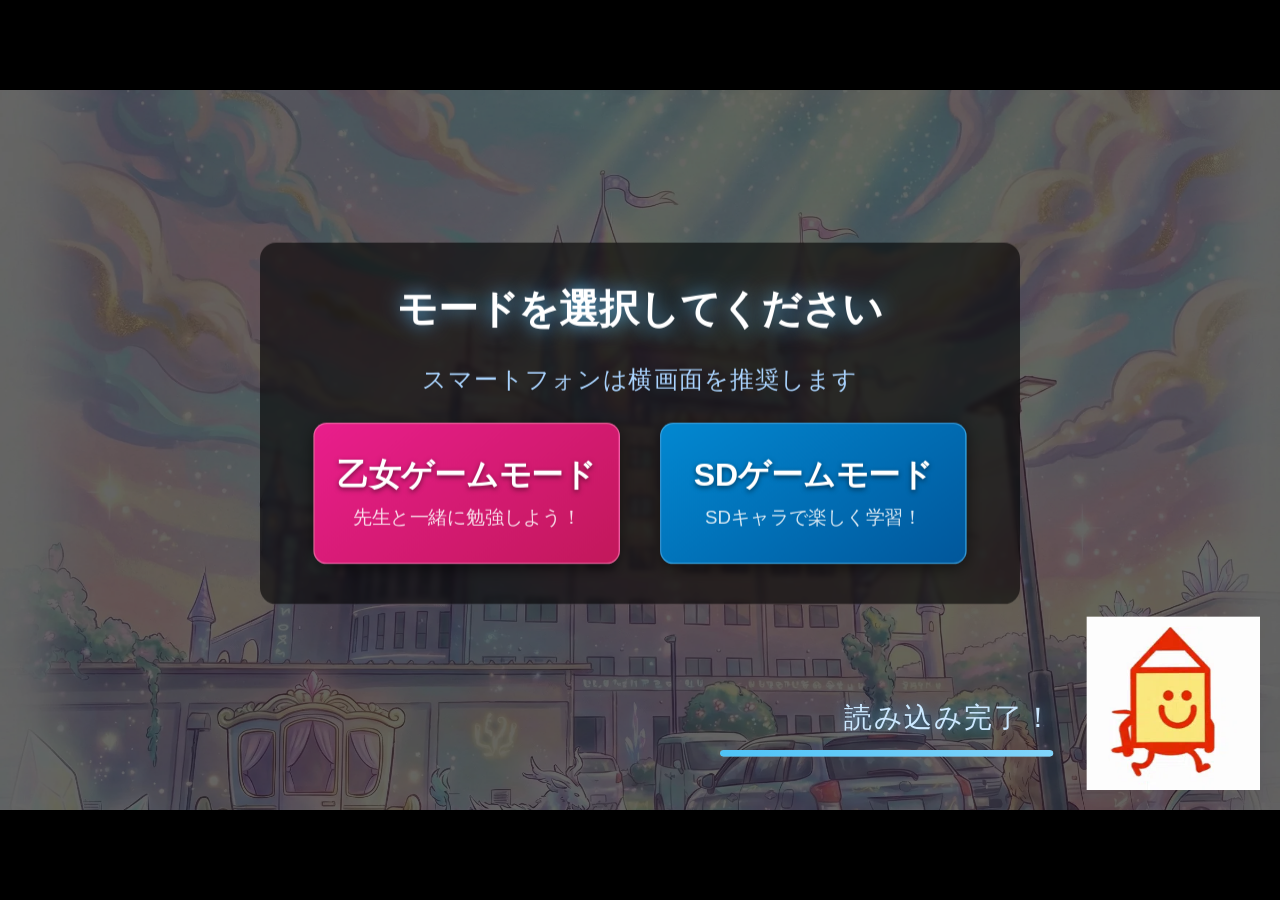
==== index.html @ 820e0394 "feat: エンディング画面の加飾・レイアウト改善 - assets/images2 → assets/images_sd にリネーム（関連コード全更新） - index.html: apple-to" ====
﻿<!DOCTYPE html>
<html lang="ja">
<head>
  <meta charset="UTF-8">
  <meta name="viewport" content="width=device-width, initial-scale=1.0, user-scalable=no">
  <meta name="apple-mobile-web-app-capable" content="yes">
  <meta name="apple-mobile-web-app-title" content="ポリテクメモリアル">
  <meta name="mobile-web-app-capable" content="yes">
  <title>Polytech Memorial</title>
  <link rel="icon" type="image/png" href="assets/polytech_icon.png">
  <link rel="apple-touch-icon" sizes="180x180" href="assets/polytech_icon.png">
  <link rel="stylesheet" href="css/style.css">
</head>
<body>

<!-- ゲームラッパー（黒背景・スケーリング基点） -->
<div id="game-wrapper">
  <div id="game-container">

    <!-- ===== ローディング画面 ===== -->
    <div id="screen-loading" class="screen active">
      <div id="loading-bg-overlay"></div>
      <div id="loading-text-area">
        <p id="loading-message">データを読み込み中...</p>
        <div id="loading-progress-bar-wrap"><div id="loading-progress-bar"></div></div>
      </div>
      <img id="loading-gif" src="assets/images/polytech_run.webp" alt="">
      <!-- 読み込み完了後に表示 -->
      <div id="loading-tap-overlay" class="hidden">
        <div id="loading-tap-box">
          <p id="tap-to-start-text">モードを選択してください</p>
          <p id="recommend-landscape">スマートフォンは横画面を推奨します</p>
          <div id="mode-btn-row">
            <button id="btn-mode1" class="mode-btn mode-btn-1">
              <span class="mode-btn-title">乙女ゲームモード</span>
              <span class="mode-btn-desc">先生と一緒に勉強しよう！</span>
            </button>
            <button id="btn-mode2" class="mode-btn mode-btn-2">
              <span class="mode-btn-title">SDゲームモード</span>
              <span class="mode-btn-desc">SDキャラで楽しく学習！</span>
            </button>
          </div>
        </div>
        <div id="ios-hint" class="hidden">
          <p>📱 全画面で遊ぶには：</p>
          <p>Safari の <strong>共有ボタン</strong> →「<strong>ホーム画面に追加</strong>」</p>
        </div>
      </div>
    </div>

    <!-- ===== タイトル画面 ===== -->
    <div id="screen-title" class="screen hidden">
      <div id="title-bg-wrap">
        <img id="title-bg" src="assets/images/poly.webp" alt="">
      </div>
      <div id="title-overlay"></div>
      <img id="title-mode2-overlay" class="hidden" src="" alt="">
      <h1 id="title-text">Polytech Memorial</h1>
      <!-- モード選択ボタン（右上） -->
      <button id="btn-mode-select">🎮 モード選択</button>
      <div id="title-buttons-wrap">
        <div id="title-buttons">
          <button class="title-btn" id="btn-newgame">はじめから</button>
          <button class="title-btn" id="btn-continue">つづきから</button>
          <button class="title-btn" id="btn-quiz-editor">問題閲覧</button>
          <button class="title-btn" id="btn-music-test">音楽テスト</button>
          <button class="title-btn" id="btn-dev-team">開発チーム</button>
        </div>
      </div>
    </div>

    <!-- ===== 名前入力画面 ===== -->
    <div id="screen-name-input" class="screen hidden">
      <div id="name-input-bg-wrap">
        <img id="name-input-bg" src="assets/images/polytech_outside.webp" alt="">
        <div id="name-input-bg-overlay"></div>
      </div>
      <!-- スライドコンテナ（訓練生名入力 + 先生名入力が横並び） -->
      <div id="name-input-slide-container">
        <!-- フェーズ1: 訓練生名入力 -->
        <div id="phase-trainee" class="name-phase">
          <div class="name-card">
            <h2 class="name-card-title">訓練生登録</h2>
            <p class="name-card-desc">訓練生として登録する名前を入力してください</p>
            <input type="text" id="trainee-name-input" class="name-text-input" placeholder="例：ポリテク太郎" maxlength="20">
            <button id="btn-register-next" class="name-btn-primary">登録して次へ</button>
          </div>
        </div>
        <!-- フェーズ2: 先生名入力 -->
        <div id="phase-teachers" class="name-phase">
          <div class="name-card">
            <h2 class="name-card-title">先生たちの名前</h2>
            <p class="name-card-desc">担当の先生たちの名前を入力してください</p>
            <div id="teacher-name-fields">
              <div class="teacher-name-row">
                <span class="teacher-label">先生1（Network）</span>
                <input type="text" class="teacher-name-input" data-id="1" placeholder="先生1" maxlength="20">
              </div>
              <div class="teacher-name-row">
                <span class="teacher-label">先生2（PLC）</span>
                <input type="text" class="teacher-name-input" data-id="2" placeholder="先生2" maxlength="20">
              </div>
              <div class="teacher-name-row">
                <span class="teacher-label">先生3（Database）</span>
                <input type="text" class="teacher-name-input" data-id="3" placeholder="先生3" maxlength="20">
              </div>
              <div class="teacher-name-row">
                <span class="teacher-label">先生4（Java）</span>
                <input type="text" class="teacher-name-input" data-id="4" placeholder="先生4" maxlength="20">
              </div>
              <div class="teacher-name-row">
                <span class="teacher-label">先生5（Android）</span>
                <input type="text" class="teacher-name-input" data-id="5" placeholder="先生5" maxlength="20">
              </div>
            </div>
            <div id="teacher-btn-row">
              <button id="btn-shuffle-teachers" class="name-btn-shuffle">🎲 シャッフル</button>
              <button id="btn-start-game" class="name-btn-primary">決定して開始</button>
            </div>
          </div>
        </div>
      </div>
      <img id="name-input-gif" src="assets/images/polytech_run.webp" alt="">
      <button class="btn-back-to-title" id="name-back-btn">スタートへ戻る</button>
    </div>

    <!-- ===== ストーリー画面 ===== -->
    <div id="screen-story" class="screen hidden">
      <div id="story-bg-wrap">
        <img id="story-bg" src="assets/images/haikei.webp" alt="">
        <div id="story-bg-overlay"></div>
      </div>
      <img id="story-char" class="story-char-img" src="" alt="">
      <div id="story-msg-window">
        <div id="story-msg-header">
          <span id="story-teacher-name"></span>
        </div>
        <div id="story-msg-body">
          <p id="story-msg-text"></p>
        </div>
        <button id="btn-story-next" class="story-next-btn">次へ ▶</button>
      </div>
      <button class="btn-back-to-title" id="story-back-btn">スタートへ戻る</button>
    </div>

    <!-- ===== クイズ画面 ===== -->
    <div id="screen-quiz" class="screen hidden">
      <div id="quiz-bg-wrap">
        <img id="quiz-bg" src="assets/images/haikei.webp" alt="">
        <div id="quiz-bg-overlay"></div>
      </div>
      <!-- 左エリア: キャラクター + 親密度 -->
      <div id="quiz-left">
        <div id="quiz-intimacy-display">
          <span id="quiz-intimacy-label">親密度：</span>
          <span id="quiz-intimacy-value">0</span>
        </div>
        <img id="quiz-char" class="quiz-char-img" src="" alt="">
        <!-- 親密度エフェクト -->
        <div id="intimacy-effect" class="hidden"></div>
        <!-- 紙吹雪Canvas -->
        <canvas id="confetti-canvas"></canvas>
      </div>
      <!-- 右エリア -->
      <div id="quiz-right">
        <!-- 問題文 -->
        <div id="quiz-question-card">
          <div id="quiz-q-num"></div>
          <div id="quiz-question-text"></div>
        </div>
        <!-- 選択肢 -->
        <div id="quiz-choices">
          <button class="quiz-choice-btn" data-idx="0"></button>
          <button class="quiz-choice-btn" data-idx="1"></button>
          <button class="quiz-choice-btn" data-idx="2"></button>
        </div>
        <!-- メッセージウィンドウ -->
        <div id="quiz-msg-window">
          <div id="quiz-msg-header">
            <span id="quiz-teacher-name"></span>
          </div>
          <div id="quiz-msg-body">
            <p id="quiz-msg-text"></p>
          </div>
          <button id="btn-quiz-next" class="quiz-next-btn hidden">次へ ▶</button>
        </div>
      </div>
      <!-- ステージクリアオーバーレイ -->
      <div id="quiz-clear-overlay" class="hidden">
        <div id="quiz-clear-text">ステージクリア！</div>
      </div>
      <button class="btn-back-to-title" id="quiz-back-btn">スタートへ戻る</button>
    </div>

    <!-- ===== エンディング画面 ===== -->
    <div id="screen-ending" class="screen hidden">
      <div id="ending-bg-wrap">
        <img id="ending-bg" src="" alt="">
      </div>
      <div id="ending-chars-container"></div>
      <div id="ending-type-text"></div>
      <div id="ending-msg-window">
        <div id="ending-msg-body">
          <p id="ending-msg-text"></p>
        </div>
      </div>
      <button id="btn-ending-title" class="btn-back-to-title">スタートへ戻る</button>
      <canvas id="ending-confetti-canvas"></canvas>
    </div>

    <!-- ===== 問題閲覧モード画面 ===== -->
    <div id="screen-quiz-editor" class="screen hidden">
      <div id="qe-bg"></div>
      <div id="qe-content">
        <h2 id="qe-title">問題閲覧モード</h2>
        <div id="qe-tabs">
          <button class="qe-tab-btn active" data-cat="Network">Network</button>
          <button class="qe-tab-btn" data-cat="PLC">PLC</button>
          <button class="qe-tab-btn" data-cat="Database">Database</button>
          <button class="qe-tab-btn" data-cat="Java">Java</button>
          <button class="qe-tab-btn" data-cat="Android">Android</button>
        </div>
        <div id="qe-question-list">
          <p id="qe-loading">読み込み中...</p>
        </div>
      </div>
      <button class="btn-back-to-title" id="qe-back-btn">スタートへ戻る</button>
    </div>

    <!-- ===== 音楽テスト画面 ===== -->
    <div id="screen-music-test" class="screen hidden">
      <div id="mt-bg"></div>
      <div id="mt-content">
        <h2 id="mt-title">音楽テスト</h2>
        <p class="mt-section-title">BGM</p>
        <div class="mt-track-list" id="mt-bgm-list"></div>
        <p class="mt-section-title">SE（効果音）</p>
        <div class="mt-track-list" id="mt-se-list"></div>
      </div>
      <button class="btn-back-to-title" id="mt-back-btn">スタートへ戻る</button>
    </div>

    <!-- ===== 開発チーム画面 ===== -->
    <div id="screen-developer" class="screen hidden">
      <div id="dev-bg"></div>
      <canvas id="dev-particles"></canvas>

      <div id="dev-content">
        <!-- ヘッダー -->
        <div id="dev-header">
          <div id="dev-header-label">▶ CREDITS</div>
          <h1 id="dev-main-title">Polytech Memorial</h1>
          <p id="dev-sub-title">ポリテクセンター &nbsp;|&nbsp; スマート制御システム科 修了課題作品</p>
          <div id="dev-title-line"></div>
        </div>

        <!-- カードグリッド -->
        <div id="dev-grid">

          <!-- チームカード -->
          <div class="dev-card" id="dev-card-team">
            <div class="dev-card-header">
              <span class="dev-card-icon">👥</span>
              <span class="dev-card-title">DEVELOPMENT TEAM</span>
            </div>
            <div class="dev-card-body">
              <p class="dev-team-main">スマート制御システム科</p>
              <p class="dev-team-sub">生徒一同</p>
            </div>
          </div>

          <!-- Special Thanksカード -->
          <div class="dev-card" id="dev-card-thanks">
            <div class="dev-card-header">
              <span class="dev-card-icon">🙏</span>
              <span class="dev-card-title">SPECIAL THANKS</span>
            </div>
            <div class="dev-card-body">
              <p class="dev-thanks-item">ポリテクセンター 担当講師の皆様</p>
              <p class="dev-thanks-item">効果音提供：効果音ラボ 様</p>
            </div>
          </div>

          <!-- Tech Stackカード -->
          <div class="dev-card" id="dev-card-tech">
            <div class="dev-card-header">
              <span class="dev-card-icon">🛠</span>
              <span class="dev-card-title">TECH STACK</span>
            </div>
            <div class="dev-card-body">
              <div class="dev-badges">
                <span class="dev-badge dev-badge-lang">HTML5</span>
                <span class="dev-badge dev-badge-lang">CSS3</span>
                <span class="dev-badge dev-badge-lang">JavaScript</span>
                <span class="dev-badge dev-badge-ai">Claude Sonnet</span>
                <span class="dev-badge dev-badge-ai">Gemini</span>
                <span class="dev-badge dev-badge-media">Suno V5</span>
                <span class="dev-badge dev-badge-platform">GitHub Pages</span>
                <span class="dev-badge dev-badge-platform">VS Code</span>
              </div>
            </div>
          </div>

          <!-- リリースカード -->
          <div class="dev-card" id="dev-card-release">
            <div class="dev-card-header">
              <span class="dev-card-icon">📅</span>
              <span class="dev-card-title">RELEASE</span>
            </div>
            <div class="dev-card-body">
              <p class="dev-release-date">2026年 3月 3日</p>
              <p class="dev-release-note">GitHub Pages にて公開</p>
            </div>
          </div>

        </div><!-- /#dev-grid -->

        <!-- 詳細テキストエリア -->
        <div id="dev-detail-area">
          <div id="dev-detail-label">▶ DETAIL / SPEC</div>
          <pre id="dev-text"></pre>
        </div>

        <!-- フッター -->
        <div id="dev-footer">
          <p id="dev-copyright">© 2026 mp (mp9999-git) &nbsp;—&nbsp; GPL-3.0 / CC BY-NC 4.0</p>
          <p id="dev-powered">Powered by AI × Human Pair Programming</p>
        </div>

      </div><!-- /#dev-content -->

      <button class="btn-back-to-title" id="dev-back-btn">スタートへ戻る</button>
    </div>

    <!-- トーストメッセージ -->
    <div id="game-toast" class="hidden"></div>

  </div><!-- /#game-container -->
</div><!-- /#game-wrapper -->

<!-- 音声要素（非表示） -->
<audio id="bgm-player" loop></audio>
<audio id="se-start" src="assets/sounds/push_start.mp3" preload="auto"></audio>
<audio id="se-button" src="assets/sounds/push_button.mp3" preload="auto"></audio>
<audio id="se-success" src="assets/sounds/push_success.mp3" preload="auto"></audio>
<audio id="se-miss" src="assets/sounds/push_miss.mp3" preload="auto"></audio>

<script type="module" src="js/app.js"></script>
</body>
</html>
---- css/style.css ----
/* ===================================================
   Polytech Memorial Web版 - style.css
   基準解像度: 1920x1080
   =================================================== */

/* ---------- リセット・基本 ---------- */
*, *::before, *::after {
  box-sizing: border-box;
  margin: 0;
  padding: 0;
}

html, body {
  width: 100%;
  height: 100%;
  overflow: hidden;
  background: #000;
  font-family: 'Hiragino Kaku Gothic ProN', 'Noto Sans JP', sans-serif;
  user-select: none;
  -webkit-user-select: none;
  touch-action: manipulation;
}

/* ---------- ゲームラッパー ---------- */
#game-wrapper {
  position: fixed;
  top: 0;
  left: 0;
  width: 100vw;
  height: 100vh;
  display: flex;
  align-items: center;
  justify-content: center;
  background: #000;
  overflow: hidden;
}

/* ---------- ゲームコンテナ (1920x1080基準) ---------- */
#game-container {
  position: relative;
  width: 1920px;
  height: 1080px;
  overflow: hidden;
  transform-origin: top left;
  background: #111;
}

/* ---------- 画面共通 ---------- */
.screen {
  position: absolute;
  top: 0;
  left: 0;
  width: 1920px;
  height: 1080px;
  overflow: hidden;
}

.screen.active { display: block; }
.screen.hidden  { display: none; }

/* ---------- 「スタートへ戻る」ボタン共通 ---------- */
.btn-back-to-title {
  position: absolute;
  top: 24px;
  right: 30px;
  z-index: 100;
  padding: 18px 36px;
  font-size: 28px;
  font-weight: bold;
  color: #fff;
  background: rgba(30, 30, 80, 0.85);
  border: 3px solid #aad4ff;
  border-radius: 50px;
  cursor: pointer;
  transition: background 0.2s, transform 0.1s;
  white-space: nowrap;
}
.btn-back-to-title:hover {
  background: rgba(60, 60, 160, 0.9);
  transform: scale(1.05);
}
.btn-back-to-title:active { transform: scale(0.97); }

/* ========================================================
   ローディング画面
   ======================================================== */
#screen-loading {
  background: url('../assets/images/polytech_outside.webp') center/cover no-repeat;
  display: flex;
  align-items: flex-end;
  justify-content: flex-end;
}

#loading-bg-overlay {
  position: absolute;
  inset: 0;
  background: rgba(0, 0, 0, 0.6);
  z-index: 0;
}

#loading-text-area {
  position: absolute;
  bottom: 80px;
  right: 340px;
  display: flex;
  flex-direction: column;
  align-items: flex-end;
  gap: 20px;
  z-index: 1;
}

#loading-message {
  font-size: 42px;
  color: #cce8ff;
  letter-spacing: 0.06em;
  text-shadow: 0 0 20px rgba(100,200,255,0.8);
}

#loading-progress-bar-wrap {
  width: 500px;
  height: 10px;
  background: rgba(255,255,255,0.2);
  border-radius: 10px;
  overflow: hidden;
}

#loading-progress-bar {
  height: 100%;
  width: 0%;
  background: linear-gradient(90deg, #4fc3f7, #81d4fa);
  border-radius: 10px;
  transition: width 0.3s ease;
}

#loading-gif {
  position: absolute;
  bottom: 30px;
  right: 30px;
  width: 260px;
  height: auto;
  z-index: 1;
}

#loading-tap-overlay {
  position: absolute;
  inset: 0;
  background: transparent;
  z-index: 2;
  display: flex;
  align-items: center;
  justify-content: center;
}

#loading-tap-box {
  display: flex;
  flex-direction: column;
  align-items: center;
  gap: 40px;
  padding: 60px 80px;
  background: rgba(0,0,0,0.6);
  border-radius: 24px;
  backdrop-filter: blur(4px);
  /* 中央より少し上に配置（読み込み完了テキストとの重なりを回避） */
  margin-bottom: 80px;
}

#loading-tap-overlay.hidden { display: none; }

#tap-to-start-text {
  font-size: 60px;
  font-weight: bold;
  color: #fff;
  text-shadow: 0 0 30px rgba(100,200,255,0.9);
}

/* モード選択ボタン */
#mode-btn-row {
  display: flex;
  gap: 60px;
  justify-content: center;
}

.mode-btn {
  display: flex;
  flex-direction: column;
  align-items: center;
  gap: 16px;
  width: 460px;
  padding: 48px 48px;
  border: none;
  border-radius: 20px;
  cursor: pointer;
  transition: transform 0.15s ease, box-shadow 0.15s ease;
  box-shadow: 0 6px 24px rgba(0,0,0,0.5);
}

.mode-btn:hover, .mode-btn:focus {
  transform: translateY(-6px);
  box-shadow: 0 12px 36px rgba(0,0,0,0.6);
  outline: none;
}

.mode-btn:active {
  transform: translateY(-2px);
}

.mode-btn-1 {
  background: linear-gradient(145deg, #e91e8c, #c2185b);
  border: 2px solid rgba(255,160,200,0.5);
}

.mode-btn-2 {
  background: linear-gradient(145deg, #0288d1, #01579b);
  border: 2px solid rgba(100,200,255,0.5);
}

.mode-btn-title {
  font-size: 48px;
  font-weight: bold;
  color: #fff;
  text-shadow: 0 2px 8px rgba(0,0,0,0.5);
  line-height: 1.2;
  text-align: center;
  white-space: nowrap;
}

.mode-btn-desc {
  font-size: 28px;
  color: rgba(255,255,255,0.85);
  text-align: center;
  line-height: 1.4;
}

#recommend-landscape {
  font-size: 36px;
  color: #aad4ff;
  letter-spacing: 0.05em;
}

#ios-hint {
  position: absolute;
  bottom: 50px;
  left: 50%;
  transform: translateX(-50%);
  background: rgba(0, 0, 0, 0.75);
  border: 1px solid rgba(255,255,255,0.3);
  border-radius: 16px;
  padding: 24px 40px;
  text-align: center;
  font-size: 28px;
  color: #fff;
  line-height: 1.8;
  white-space: nowrap;
}
#ios-hint.hidden { display: none; }

@keyframes pulse-text {
  0%, 100% { opacity: 1; }
  50%       { opacity: 0.5; }
}

/* ========================================================
   タイトル画面
   ======================================================== */
#screen-title {
  background: #000;
}

#title-bg-wrap {
  position: absolute;
  inset: 0;
  overflow: hidden;
}

#title-bg {
  position: absolute;
  width: 110%;
  height: 110%;
  top: -5%;
  left: -5%;
  object-fit: cover;
  transform-origin: center center;
}

#title-overlay {
  position: absolute;
  inset: 0;
  background: transparent;
}

#title-mode2-overlay {
  position: absolute;
  top: 0;
  left: 50%;
  transform: translateX(-50%);
  width: 75%;
  height: auto;
  object-fit: contain;
  z-index: 2;
  pointer-events: none;
}
#title-mode2-overlay.hidden { display: none; }

#title-text {
  position: absolute;
  top: 120px;
  left: 0;
  right: 0;
  text-align: center;
  font-size: 120px;
  font-weight: bold;
  color: #fff;
  letter-spacing: 0.05em;
  text-shadow: 4px 6px 20px rgba(0,0,0,0.8), 0 0 40px rgba(100,200,255,0.6);
  z-index: 10;
}

#title-buttons-wrap {
  position: absolute;
  bottom: 40px;
  left: 0;
  right: 0;
  display: flex;
  justify-content: center;
  z-index: 10;
  overflow: visible;
  padding-bottom: 16px;
}

#title-buttons {
  display: flex;
  gap: 36px;
  flex-wrap: nowrap;
  overflow: visible;
}

.title-btn {
  min-width: 280px;
  padding: 30px 36px;
  font-size: 40px;
  font-weight: bold;
  color: #fff;
  background: rgba(20, 40, 100, 0.82);
  border: 4px solid rgba(170, 210, 255, 0.7);
  border-radius: 60px;
  cursor: pointer;
  letter-spacing: 0.05em;
  transition: background 0.2s, transform 0.1s, box-shadow 0.2s;
  box-shadow: 0 6px 30px rgba(0,0,80,0.5);
  white-space: nowrap;
}
.title-btn:hover {
  background: rgba(40, 80, 180, 0.9);
  box-shadow: 0 6px 40px rgba(100,160,255,0.5);
  transform: scale(1.05);
}
.title-btn:active { transform: scale(0.97); }

/* モード選択ボタン（タイトル画面 右上） */
#btn-mode-select {
  position: absolute;
  top: 40px;
  right: 60px;
  z-index: 20;
  padding: 18px 44px;
  font-size: 32px;
  font-weight: bold;
  color: #fff;
  background: rgba(10, 30, 80, 0.75);
  border: 2px solid rgba(170, 210, 255, 0.6);
  border-radius: 50px;
  cursor: pointer;
  letter-spacing: 0.05em;
  transition: background 0.2s, transform 0.1s, box-shadow 0.2s;
  box-shadow: 0 4px 20px rgba(0, 0, 80, 0.5);
  white-space: nowrap;
}
#btn-mode-select:hover {
  background: rgba(40, 80, 180, 0.9);
  box-shadow: 0 4px 30px rgba(100, 160, 255, 0.5);
  transform: scale(1.05);
}
#btn-mode-select:active { transform: scale(0.97); }

/* ========================================================
   名前入力画面
   ======================================================== */
#screen-name-input {
  background: #0a0a1a;
  overflow: hidden;
}

#name-input-bg-wrap {
  position: absolute;
  inset: 0;
}
#name-input-bg {
  width: 100%;
  height: 100%;
  object-fit: cover;
  filter: brightness(0.8);
}
#name-input-bg-overlay {
  position: absolute;
  inset: 0;
  background: transparent;
}

/* スライドコンテナ */
#name-input-slide-container {
  position: absolute;
  inset: 0;
  display: flex;
  flex-direction: row;
  width: 200%; /* 2画面分 */
  transition: transform 0.5s cubic-bezier(0.4, 0, 0.2, 1);
  z-index: 10;
}

#name-input-slide-container.slide-left {
  transform: translateX(-50%);
}

.name-phase {
  width: 1920px;
  height: 1080px;
  display: flex;
  align-items: center;
  justify-content: center;
  flex-shrink: 0;
}

.name-card {
  background: rgba(10, 20, 60, 0.8);
  border: 3px solid rgba(170, 210, 255, 0.6);
  border-radius: 30px;
  padding: 56px 80px;
  display: flex;
  flex-direction: column;
  align-items: center;
  gap: 24px;
  max-width: 1020px;
  width: 100%;
  box-shadow: 0 10px 60px rgba(0,0,80,0.8);
}

.name-card-title {
  font-size: 56px;
  font-weight: bold;
  color: #aad4ff;
  letter-spacing: 0.06em;
  text-shadow: 0 0 20px rgba(100,200,255,0.6);
}

.name-card-desc {
  font-size: 30px;
  color: #cce8ff;
  text-align: center;
  line-height: 1.6;
}

.name-text-input {
  width: 100%;
  padding: 24px 32px;
  font-size: 42px;
  background: rgba(255,255,255,0.12);
  border: 3px solid rgba(170,210,255,0.5);
  border-radius: 16px;
  color: #fff;
  outline: none;
  text-align: center;
}
.name-text-input::placeholder { color: rgba(255,255,255,0.35); }
.name-text-input:focus { border-color: #4fc3f7; background: rgba(255,255,255,0.18); }

.name-btn-primary {
  padding: 22px 60px;
  font-size: 38px;
  font-weight: bold;
  color: #fff;
  background: linear-gradient(135deg, #1565c0, #0d47a1);
  border: none;
  border-radius: 60px;
  cursor: pointer;
  transition: transform 0.1s, box-shadow 0.2s;
  box-shadow: 0 6px 30px rgba(0,0,100,0.6);
  letter-spacing: 0.05em;
  white-space: nowrap;
}
.name-btn-primary:hover {
  transform: translateY(-3px) scale(1.04);
  box-shadow: 0 10px 40px rgba(30,100,255,0.5);
}
.name-btn-primary:active { transform: scale(0.97); }

/* 先生名画面 ボタン行（横並び固定） */
#teacher-btn-row {
  display: flex;
  align-items: center;
  justify-content: center;
  gap: 24px;
  width: 100%;
}

/* シャッフルボタン */
.name-btn-shuffle {
  padding: 22px 48px;
  font-size: 36px;
  font-weight: bold;
  color: #fff;
  background: linear-gradient(135deg, #2e7d32, #1b5e20);
  border: none;
  border-radius: 60px;
  cursor: pointer;
  transition: transform 0.1s, box-shadow 0.2s;
  box-shadow: 0 6px 30px rgba(0, 80, 0, 0.5);
  letter-spacing: 0.05em;
  white-space: nowrap;
}
.name-btn-shuffle:hover {
  transform: translateY(-3px) scale(1.04);
  box-shadow: 0 10px 40px rgba(30, 160, 60, 0.5);
}
.name-btn-shuffle:active { transform: scale(0.97); }

/* 先生名入力フィールド */
#teacher-name-fields {
  width: 100%;
  display: flex;
  flex-direction: column;
  gap: 14px;
}

.teacher-name-row {
  display: flex;
  align-items: center;
  gap: 20px;
  width: 100%;
  min-width: 0;
}

.teacher-label {
  font-size: 28px;
  color: #aad4ff;
  min-width: 270px;
  text-align: left;
  white-space: nowrap;
}

.teacher-name-input {
  flex: 1;
  min-width: 0;
  padding: 12px 20px;
  font-size: 30px;
  background: rgba(255,255,255,0.1);
  border: 2px solid rgba(170,210,255,0.4);
  border-radius: 12px;
  color: #fff;
  outline: none;
}
.teacher-name-input:focus { border-color: #4fc3f7; background: rgba(255,255,255,0.16); }

#name-input-gif {
  position: absolute;
  bottom: 30px;
  right: 30px;
  width: 220px;
  height: auto;
  z-index: 20;
}

/* ========================================================
   ストーリー画面
   ======================================================== */
#screen-story { background: #111; }

#story-bg-wrap {
  position: absolute;
  inset: 0;
}
#story-bg {
  width: 100%;
  height: 100%;
  object-fit: cover;
}
#story-bg-overlay {
  position: absolute;
  inset: 0;
  background: rgba(0, 0, 0, 0.45);
}

.story-char-img {
  position: absolute;
  left: 50%;
  top: 0;
  transform: translateX(-50%);
  height: 75%;
  object-fit: contain;
  z-index: 10;
  filter: drop-shadow(0 8px 30px rgba(0,0,0,0.7));
}

#story-msg-window {
  position: absolute;
  bottom: 0;
  left: 0;
  right: 0;
  background: rgba(10, 20, 60, 0.92);
  border-top: 4px solid rgba(170, 210, 255, 0.5);
  padding: 30px 60px 36px;
  z-index: 20;
  min-height: 280px;
  display: flex;
  flex-direction: column;
  gap: 14px;
}

#story-msg-header {
  display: flex;
  align-items: center;
  gap: 20px;
}

#story-teacher-name {
  font-size: 42px;
  font-weight: bold;
  color: #aad4ff;
  text-shadow: 0 0 15px rgba(100,200,255,0.5);
}

#story-msg-body {
  flex: 1;
  overflow-y: auto;
}

#story-msg-text {
  font-size: 36px;
  color: #eef6ff;
  line-height: 1.7;
  white-space: pre-wrap;
}

.story-next-btn {
  align-self: flex-end;
  padding: 18px 52px;
  font-size: 36px;
  font-weight: bold;
  color: #fff;
  background: rgba(20, 40, 120, 0.9);
  border: 3px solid rgba(170, 210, 255, 0.6);
  border-radius: 50px;
  cursor: pointer;
  transition: background 0.2s, transform 0.1s;
}
.story-next-btn:hover { background: rgba(40, 80, 180, 0.9); transform: scale(1.04); }
.story-next-btn:active { transform: scale(0.97); }

/* ========================================================
   クイズ画面
   ======================================================== */
#screen-quiz { background: #111; }

#quiz-bg-wrap {
  position: absolute;
  inset: 0;
}
#quiz-bg {
  width: 100%;
  height: 100%;
  object-fit: cover;
}
#quiz-bg-overlay {
  position: absolute;
  inset: 0;
  background: rgba(0, 0, 0, 0.5);
}

/* 左エリア 45% */
#quiz-left {
  position: absolute;
  left: 0;
  top: 0;
  width: 45%;
  height: 100%;
  z-index: 10;
  display: flex;
  flex-direction: column;
  align-items: center;
  justify-content: flex-start;
  padding-top: 80px;
  padding-bottom: 0;
}

#quiz-intimacy-display {
  position: absolute;
  top: 30px;
  left: 40px;
  background: rgba(10, 20, 60, 0.88);
  border: 3px solid rgba(170,210,255,0.5);
  border-radius: 20px;
  padding: 14px 36px;
  z-index: 20;
  display: flex;
  align-items: center;
  gap: 10px;
}

#quiz-intimacy-label {
  font-size: 36px;
  color: #aad4ff;
  font-weight: bold;
}

#quiz-intimacy-value {
  font-size: 48px;
  font-weight: bold;
  color: #fff;
  transition: transform 0.15s ease;
}

.quiz-char-img {
  height: 85%;
  max-height: 840px;
  object-fit: contain;
  filter: drop-shadow(0 6px 20px rgba(0,0,0,0.6));
  transition: opacity 0.2s;
}

#intimacy-effect {
  position: absolute;
  font-size: 72px;
  font-weight: bold;
  pointer-events: none;
  z-index: 30;
  animation: intimacy-float 1.2s ease-out forwards;
}
#intimacy-effect.hidden { display: none; }
#intimacy-effect.positive { color: #FFD700; }
#intimacy-effect.negative { color: #64b5f6; }

@keyframes intimacy-float {
  0%   { opacity: 1; transform: translateY(0); }
  100% { opacity: 0; transform: translateY(-140px); }
}

#confetti-canvas {
  position: absolute;
  inset: 0;
  pointer-events: none;
  z-index: 25;
  display: none;
}

/* 右エリア 55% */
#quiz-right {
  position: absolute;
  right: 0;
  top: 0;
  width: 55%;
  height: 100%;
  z-index: 10;
  display: flex;
  flex-direction: column;
  padding: 24px 40px 24px 20px;
  gap: 16px;
}

/* 問題文カード */
#quiz-question-card {
  height: auto;
  min-height: 26%;
  max-height: 310px;
  background: rgba(10, 20, 60, 0.9);
  border: 3px solid rgba(170, 210, 255, 0.5);
  border-radius: 20px;
  padding: 20px 36px;
  display: flex;
  flex-direction: column;
  gap: 10px;
  overflow-y: auto;
  flex-shrink: 0;
}

#quiz-q-num {
  font-size: 34px;
  color: #aad4ff;
  font-weight: bold;
}

#quiz-question-text {
  font-size: 36px;
  color: #eef6ff;
  line-height: 1.55;
  overflow-y: auto;
  flex: 1;
}

/* 選択肢 */
#quiz-choices {
  flex: 1;
  height: auto;
  min-height: 200px;
  display: flex;
  flex-direction: column;
  gap: 14px;
  overflow-y: auto;
}

.quiz-choice-btn {
  flex: none;
  height: auto;
  min-height: 80px;
  font-size: 34px;
  font-weight: bold;
  color: #fff;
  background: rgba(20, 40, 100, 0.85);
  border: 3px solid rgba(170, 210, 255, 0.5);
  border-radius: 16px;
  cursor: pointer;
  padding: 16px 28px;
  text-align: left;
  line-height: 1.4;
  transition: background 0.15s, transform 0.1s;
  overflow: visible;
  word-break: break-word;
}
.quiz-choice-btn:hover:not(:disabled) {
  background: rgba(40, 80, 180, 0.9);
  transform: scale(1.015);
}
.quiz-choice-btn:active:not(:disabled) { transform: scale(0.98); }
.quiz-choice-btn:disabled { opacity: 0.7; cursor: default; }
.quiz-choice-btn.correct { background: rgba(30, 120, 50, 0.9); border-color: #69f0ae; }
.quiz-choice-btn.wrong   { background: rgba(120, 30, 30, 0.9); border-color: #ef5350; }

/* メッセージウィンドウ */
#quiz-msg-window {
  flex-shrink: 0;
  height: auto;
  min-height: 260px;
  background: rgba(10, 20, 60, 0.92);
  border: 3px solid rgba(170, 210, 255, 0.5);
  border-radius: 20px;
  padding: 16px 28px;
  display: flex;
  flex-direction: column;
  gap: 8px;
  overflow: hidden;
}

#quiz-msg-header {
  flex-shrink: 0;
}

#quiz-teacher-name {
  font-size: 34px;
  font-weight: bold;
  color: #aad4ff;
}

#quiz-msg-body {
  flex: 1;
  overflow-y: auto;
}

#quiz-msg-text {
  font-size: 30px;
  color: #eef6ff;
  line-height: 1.6;
  white-space: pre-wrap;
}

.quiz-next-btn {
  align-self: flex-end;
  flex-shrink: 0;
  padding: 12px 40px;
  font-size: 30px;
  font-weight: bold;
  color: #fff;
  background: rgba(20, 40, 120, 0.9);
  border: 3px solid rgba(170, 210, 255, 0.6);
  border-radius: 50px;
  cursor: pointer;
  transition: background 0.2s, transform 0.1s;
}
.quiz-next-btn:hover { background: rgba(40, 80, 180, 0.9); transform: scale(1.04); }
.quiz-next-btn:active { transform: scale(0.97); }
.quiz-next-btn.hidden { display: none; }

/* ========================================================
   エンディング画面
   ======================================================== */
#screen-ending { background: #111; }

#ending-bg-wrap {
  position: absolute;
  inset: 0;
}

#ending-bg-wrap img {
  width: 100%;
  height: 100%;
  object-fit: cover;
}

/* キャラクターコンテナ */
#ending-chars-container {
  position: absolute;
  top: 20px;
  left: 0;
  right: 0;
  height: 60%;
  display: flex;
  align-items: flex-end;
  justify-content: center;
  gap: 30px;
  z-index: 10;
  padding: 0 60px;
}

.ending-char-item {
  display: flex;
  flex-direction: column;
  align-items: center;
  gap: 12px;
}

.ending-char-img {
  max-height: 480px;
  object-fit: contain;
  filter: drop-shadow(0 8px 30px rgba(0,0,0,0.7));
}

.ending-char-name {
  font-size: 38px;
  font-weight: bold;
  color: #fff;
  text-shadow: 2px 3px 10px rgba(0,0,0,0.8);
}

#ending-type-text {
  position: absolute;
  top: 20px;
  left: 50%;
  transform: translateX(-50%);
  text-align: center;
  font-size: 80px;
  font-weight: bold;
  z-index: 15;
  text-shadow: 0 0 30px rgba(255,200,0,0.8);
  background: rgba(255, 255, 255, 0.18);
  border-radius: 16px;
  padding: 14px 60px;
  white-space: nowrap;
}

#ending-msg-window {
  position: absolute;
  bottom: 0;
  left: 0;
  right: 0;
  background: rgba(10, 20, 60, 0.92);
  border-top: 4px solid rgba(170, 210, 255, 0.5);
  padding: 30px 60px 36px;
  z-index: 20;
}

#ending-msg-body { overflow-y: auto; max-height: 300px; }

#ending-msg-text {
  font-size: 36px;
  color: #eef6ff;
  line-height: 1.65;
  white-space: pre-wrap;
}


/* キャラ人数に応じた画像サイズ調整 */
/* 1〜3人: 最大480px → 430px（type-textとの被りを防ぐ） */
#ending-chars-container[data-count="1"] .ending-char-img,
#ending-chars-container[data-count="2"] .ending-char-img,
#ending-chars-container[data-count="3"] .ending-char-img {
  max-height: 430px;
}

/* 4〜5人: スペース節約のため縮小 */
#ending-chars-container[data-count="4"] .ending-char-img,
#ending-chars-container[data-count="5"] .ending-char-img {
  max-height: 370px;
}

#ending-chars-container[data-count="4"] .ending-char-name,
#ending-chars-container[data-count="5"] .ending-char-name {
  font-size: 26px;
}

/* ---- エンディングタイプテキスト 加飾 ---- */

/* GOOD END: 金色グロー（縁取り＋パルスグロー） */
#ending-type-text.end-good {
  color: #FFE566;
  background: none;
  border: none;
  animation: end-good-glow 2s ease-in-out infinite;
  text-shadow:
    -3px -3px 0 rgba(0,0,0,0.95),
     3px -3px 0 rgba(0,0,0,0.95),
    -3px  3px 0 rgba(0,0,0,0.95),
     3px  3px 0 rgba(0,0,0,0.95),
    0 0 30px #FFD700,
    0 0 75px rgba(255, 160, 0, 1.0),
    0 0 150px rgba(255, 100, 0, 0.6);
}
@keyframes end-good-glow {
  0%, 100% {
    filter: drop-shadow(0 0 38px rgba(255, 200, 0, 0.75))
            drop-shadow(0 0 90px rgba(255, 140, 0, 0.45));
  }
  50% {
    filter: drop-shadow(0 0 83px rgba(255, 220, 0, 1.0))
            drop-shadow(0 0 165px rgba(255, 180, 0, 0.83))
            drop-shadow(0 0 270px rgba(255, 100, 0, 0.38));
  }
}

/* NORMAL END: 青銀グロー（縁取り＋フェードグロー） */
#ending-type-text.end-normal {
  color: #C8DEFF;
  background: none;
  border: none;
  animation: end-normal-glow 3s ease-in-out infinite;
  text-shadow:
    -3px -3px 0 rgba(0,0,0,0.95),
     3px -3px 0 rgba(0,0,0,0.95),
    -3px  3px 0 rgba(0,0,0,0.95),
     3px  3px 0 rgba(0,0,0,0.95),
    0 0 30px rgba(160, 210, 255, 1.0),
    0 0 75px rgba(100, 160, 255, 0.75);
}
@keyframes end-normal-glow {
  0%, 100% {
    filter: drop-shadow(0 0 30px rgba(100, 150, 255, 0.53))
            drop-shadow(0 0 75px rgba(80, 120, 220, 0.30));
  }
  50% {
    filter: drop-shadow(0 0 68px rgba(140, 200, 255, 0.98))
            drop-shadow(0 0 135px rgba(90, 140, 255, 0.53))
            drop-shadow(0 0 210px rgba(60, 100, 220, 0.27));
  }
}

/* 浮遊星パーティクル（GOOD END） */
.end-star {
  position: absolute;
  pointer-events: none;
  z-index: 16;
  font-style: normal;
  animation: star-float linear infinite;
  opacity: 0;
  user-select: none;
}
@keyframes star-float {
  0%   { transform: translateY(0px) rotate(0deg) scale(0.6);   opacity: 0; }
  12%  { opacity: 1; }
  88%  { opacity: 0.9; }
  100% { transform: translateY(-220px) rotate(400deg) scale(1.3); opacity: 0; }
}

/* 落下光粒パーティクル（NORMAL END） */
.end-drop {
  position: absolute;
  pointer-events: none;
  z-index: 16;
  border-radius: 50% 50% 50% 50% / 60% 60% 40% 40%;
  animation: drop-fall linear infinite;
  opacity: 0;
}
@keyframes drop-fall {
  0%   { transform: translateY(0px) scaleX(0.85);   opacity: 0; }
  8%   { opacity: 0.75; }
  92%  { opacity: 0.4; }
  100% { transform: translateY(160px) scaleX(0.85); opacity: 0; }
}

#ending-confetti-canvas {
  position: absolute;
  inset: 0;
  pointer-events: none;
  z-index: 25;
  display: none;
}

/* ========================================================
   開発チーム画面（リニューアル版）
   ======================================================== */
#screen-developer {
  background: #020818;
}

/* 背景写真（暗くぼかす） */
#dev-bg {
  position: absolute;
  inset: 0;
  background: url('../assets/images/polytech_outside.webp') center / cover no-repeat;
  filter: brightness(0.25) blur(4px);
}

/* パーティクルキャンバス */
#dev-particles {
  position: absolute;
  inset: 0;
  z-index: 1;
  pointer-events: none;
}

/* メインコンテンツ領域 */
#dev-content {
  position: absolute;
  inset: 0;
  z-index: 10;
  display: flex;
  flex-direction: column;
  align-items: center;
  padding: 50px 80px 120px;
  gap: 36px;
  overflow-y: auto;
}

/* ---- ヘッダー ---- */
#dev-header {
  text-align: center;
  flex-shrink: 0;
  animation: dev-fade-down 0.7s ease both;
}

#dev-header-label {
  font-size: 22px;
  letter-spacing: 0.3em;
  color: #60b8ff;
  font-weight: 700;
  margin-bottom: 10px;
  text-transform: uppercase;
}

#dev-main-title {
  font-size: 80px;
  font-weight: 900;
  letter-spacing: 0.08em;
  background: linear-gradient(135deg, #ffffff 0%, #a0d8ff 50%, #60b8ff 100%);
  -webkit-background-clip: text;
  -webkit-text-fill-color: transparent;
  background-clip: text;
  text-shadow: none;
  margin: 0 0 12px;
  line-height: 1;
}

#dev-sub-title {
  font-size: 26px;
  color: rgba(180, 220, 255, 0.85);
  letter-spacing: 0.05em;
  margin: 0 0 20px;
}

#dev-title-line {
  width: 200px;
  height: 3px;
  background: linear-gradient(90deg, transparent, #60b8ff, transparent);
  margin: 0 auto;
  border-radius: 2px;
}

/* ---- カードグリッド ---- */
#dev-grid {
  display: grid;
  grid-template-columns: 1fr 1fr;
  grid-template-rows: auto auto;
  gap: 28px;
  width: 100%;
  max-width: 1500px;
  flex-shrink: 0;
  animation: dev-fade-up 0.8s 0.2s ease both;
}

/* 共通カードスタイル（グラスモーフィズム） */
.dev-card {
  background: rgba(10, 25, 70, 0.65);
  border: 1px solid rgba(100, 180, 255, 0.35);
  border-radius: 24px;
  padding: 36px 44px;
  backdrop-filter: blur(12px);
  -webkit-backdrop-filter: blur(12px);
  box-shadow: 0 8px 32px rgba(0, 80, 200, 0.25), inset 0 1px 0 rgba(255,255,255,0.08);
  transition: border-color 0.3s, box-shadow 0.3s;
}
.dev-card:hover {
  border-color: rgba(100, 180, 255, 0.7);
  box-shadow: 0 8px 40px rgba(0, 100, 255, 0.4), inset 0 1px 0 rgba(255,255,255,0.12);
}

/* カードヘッダー */
.dev-card-header {
  display: flex;
  align-items: center;
  gap: 14px;
  margin-bottom: 22px;
  padding-bottom: 16px;
  border-bottom: 1px solid rgba(100, 180, 255, 0.25);
}
.dev-card-icon {
  font-size: 34px;
  line-height: 1;
}
.dev-card-title {
  font-size: 22px;
  font-weight: 800;
  letter-spacing: 0.2em;
  color: #60b8ff;
  text-transform: uppercase;
}

/* カードボディ */
.dev-card-body {
  color: rgba(220, 240, 255, 0.9);
}

/* チームカード */
#dev-card-team {
  grid-column: 1;
  grid-row: 1;
}
.dev-team-main {
  font-size: 32px;
  font-weight: 700;
  color: #fff;
  margin-bottom: 8px;
}
.dev-team-sub {
  font-size: 26px;
  color: rgba(180, 220, 255, 0.8);
}

/* Special Thanksカード */
#dev-card-thanks {
  grid-column: 2;
  grid-row: 1;
}
.dev-thanks-item {
  font-size: 26px;
  margin-bottom: 10px;
  padding-left: 18px;
  position: relative;
}
.dev-thanks-item::before {
  content: '▸';
  position: absolute;
  left: 0;
  color: #60b8ff;
}

/* Tech Stackカード（横長） */
#dev-card-tech {
  grid-column: 1 / 3;
  grid-row: 2;
}
.dev-badges {
  display: flex;
  flex-wrap: wrap;
  gap: 14px;
}
.dev-badge {
  display: inline-block;
  padding: 10px 24px;
  border-radius: 100px;
  font-size: 24px;
  font-weight: 700;
  letter-spacing: 0.05em;
  border: 2px solid;
}
.dev-badge-lang {
  background: rgba(0, 100, 220, 0.3);
  border-color: rgba(80, 160, 255, 0.6);
  color: #a0d0ff;
}
.dev-badge-ai {
  background: rgba(120, 0, 200, 0.3);
  border-color: rgba(180, 80, 255, 0.6);
  color: #d0a0ff;
}
.dev-badge-media {
  background: rgba(0, 150, 100, 0.3);
  border-color: rgba(0, 220, 150, 0.6);
  color: #80ffcc;
}
.dev-badge-platform {
  background: rgba(180, 100, 0, 0.3);
  border-color: rgba(255, 160, 50, 0.6);
  color: #ffc880;
}

/* リリースカード */
#dev-card-release {
  grid-column: 1 / 3;
  grid-row: 3;
}
.dev-release-date {
  font-size: 36px;
  font-weight: 800;
  color: #fff;
  margin-bottom: 8px;
}
.dev-release-note {
  font-size: 24px;
  color: rgba(180, 220, 255, 0.7);
}

/* ---- 詳細テキストエリア ---- */
#dev-detail-area {
  width: 100%;
  max-width: 1500px;
  flex-shrink: 0;
  animation: dev-fade-up 0.8s 0.35s ease both;
}

#dev-detail-label {
  font-size: 22px;
  letter-spacing: 0.3em;
  color: #60b8ff;
  font-weight: 700;
  margin-bottom: 16px;
}

#dev-text {
  width: 100%;
  background: rgba(10, 25, 70, 0.55);
  border: 1px solid rgba(100, 180, 255, 0.25);
  border-radius: 20px;
  padding: 36px 44px;
  backdrop-filter: blur(8px);
  -webkit-backdrop-filter: blur(8px);
  font-size: 26px;
  color: rgba(200, 230, 255, 0.85);
  line-height: 1.9;
  white-space: pre-wrap;
  font-family: 'Hiragino Kaku Gothic ProN', 'Noto Sans JP', sans-serif;
  box-sizing: border-box;
}

/* ---- フッター ---- */
#dev-footer {
  text-align: center;
  flex-shrink: 0;
  animation: dev-fade-up 0.8s 0.4s ease both;
}
#dev-copyright {
  font-size: 22px;
  color: rgba(140, 190, 255, 0.6);
  margin-bottom: 6px;
  letter-spacing: 0.05em;
}
#dev-powered {
  font-size: 20px;
  color: rgba(100, 160, 255, 0.5);
  font-style: italic;
  letter-spacing: 0.08em;
}

/* アニメーション */
@keyframes dev-fade-down {
  from { opacity: 0; transform: translateY(-30px); }
  to   { opacity: 1; transform: translateY(0); }
}
@keyframes dev-fade-up {
  from { opacity: 0; transform: translateY(30px); }
  to   { opacity: 1; transform: translateY(0); }
}

/* ========================================================
   スクロールバースタイル（全体）
   ======================================================== */
::-webkit-scrollbar { width: 10px; }
::-webkit-scrollbar-track { background: rgba(255,255,255,0.05); border-radius: 10px; }
::-webkit-scrollbar-thumb { background: rgba(170,210,255,0.4); border-radius: 10px; }

/* ========================================================
   ユーティリティ
   ======================================================== */
.hidden { display: none !important; }

/* 入力欄シェイクアニメーション */
@keyframes shake {
  0%, 100% { transform: translateX(0); }
  20%       { transform: translateX(-10px); }
  40%       { transform: translateX(10px); }
  60%       { transform: translateX(-8px); }
  80%       { transform: translateX(8px); }
}
.shake {
  animation: shake 0.4s ease-in-out;
  border-color: #ef5350 !important;
}

/* ========================================================
   ステージクリアオーバーレイ
   ======================================================== */
#quiz-clear-overlay {
  position: absolute;
  inset: 0;
  z-index: 50;
  background: transparent;
  pointer-events: none;
  display: flex;
  align-items: flex-start;
  justify-content: center;
  padding-top: 20px;
}

#quiz-clear-text {
  font-size: 64px;
  font-weight: bold;
  color: #FFD700;
  text-shadow: 0 0 40px rgba(255,200,0,0.9), 0 4px 20px rgba(0,0,0,0.8);
  animation: clear-pulse 0.8s ease-in-out infinite alternate;
  pointer-events: none;
}

@keyframes clear-pulse {
  0%   { transform: scale(1.0); opacity: 0.9; }
  100% { transform: scale(1.08); opacity: 1; }
}

/* ========================================================
   問題閲覧モード画面
   ======================================================== */
#screen-quiz-editor {
  background: #050510;
}

#qe-bg {
  position: absolute;
  inset: 0;
  background: radial-gradient(ellipse at center, #0a1040 0%, #000010 70%);
}

#qe-content {
  position: absolute;
  inset: 0;
  z-index: 10;
  display: flex;
  flex-direction: column;
  padding: 40px 80px 100px;
  gap: 24px;
}

#qe-title {
  font-size: 60px;
  font-weight: bold;
  color: #aad4ff;
  letter-spacing: 0.08em;
  text-shadow: 0 0 20px rgba(100,200,255,0.6);
  flex-shrink: 0;
}

#qe-tabs {
  display: flex;
  gap: 16px;
  flex-shrink: 0;
}

.qe-tab-btn {
  padding: 16px 36px;
  font-size: 32px;
  font-weight: bold;
  color: #aad4ff;
  background: rgba(20, 40, 100, 0.6);
  border: 2px solid rgba(170,210,255,0.4);
  border-radius: 40px;
  cursor: pointer;
  transition: background 0.2s;
}
.qe-tab-btn.active {
  background: rgba(40, 80, 200, 0.9);
  border-color: #aad4ff;
  color: #fff;
}
.qe-tab-btn:hover:not(.active) { background: rgba(30, 60, 150, 0.7); }

#qe-question-list {
  flex: 1;
  overflow-y: auto;
  background: rgba(255,255,255,0.05);
  border: 2px solid rgba(170,210,255,0.3);
  border-radius: 20px;
  padding: 30px 50px;
  display: flex;
  flex-direction: column;
  gap: 20px;
}

.qe-question-item {
  background: rgba(10, 20, 60, 0.85);
  border: 2px solid rgba(170,210,255,0.25);
  border-radius: 16px;
  padding: 24px 36px;
  display: flex;
  flex-direction: column;
  gap: 12px;
}

.qe-q-num {
  font-size: 26px;
  color: #4fc3f7;
  font-weight: bold;
}

.qe-q-text {
  font-size: 30px;
  color: #eef6ff;
  line-height: 1.5;
}

.qe-q-answer {
  font-size: 26px;
  color: #69f0ae;
  font-weight: bold;
}

.qe-q-wrong {
  font-size: 26px;
  color: #ef9a9a;
}

.qe-q-exp {
  font-size: 24px;
  color: #b0bec5;
  font-style: italic;
}

#qe-loading {
  font-size: 40px;
  color: #aad4ff;
  text-align: center;
  padding: 60px;
}

/* ========================================================
   音楽テスト画面
   ======================================================== */
#screen-music-test {
  background: #050510;
}

#mt-bg {
  position: absolute;
  inset: 0;
  background: radial-gradient(ellipse at center, #0a1040 0%, #000010 70%);
}

#mt-content {
  position: absolute;
  inset: 0;
  z-index: 10;
  display: flex;
  flex-direction: column;
  padding: 40px 80px 100px;
  gap: 24px;
  overflow-y: auto;
}

#mt-title {
  font-size: 60px;
  font-weight: bold;
  color: #aad4ff;
  letter-spacing: 0.08em;
  text-shadow: 0 0 20px rgba(100,200,255,0.6);
  flex-shrink: 0;
}

.mt-section-title {
  font-size: 42px;
  font-weight: bold;
  color: #7ec8e3;
  border-bottom: 2px solid rgba(170,210,255,0.3);
  padding-bottom: 10px;
  flex-shrink: 0;
}

.mt-track-list {
  display: flex;
  flex-direction: column;
  gap: 14px;
  margin-bottom: 20px;
}

/* 楽曲リストの1行 */
.mt-track-row {
  display: flex;
  align-items: center;
  gap: 24px;
  background: rgba(10, 20, 60, 0.7);
  border: 2px solid rgba(170,210,255,0.25);
  border-radius: 16px;
  padding: 16px 32px;
  justify-content: space-between;
  transition: border-color 0.2s, background 0.2s;
}
/* 再生中の楽曲行をハイライト表示 */
.mt-track-row.mt-playing {
  border-color: rgba(100, 200, 255, 0.8);
  background: rgba(20, 60, 120, 0.85);
}

.mt-btn-group {
  display: flex;
  gap: 16px;
  flex-shrink: 0;
}

.mt-track-name {
  flex: 1;
  font-size: 34px;
  color: #eef6ff;
}

.mt-play-btn, .mt-stop-btn {
  padding: 14px 36px;
  font-size: 30px;
  font-weight: bold;
  border-radius: 40px;
  cursor: pointer;
  transition: background 0.2s, transform 0.1s;
  border: none;
}
.mt-play-btn {
  background: rgba(30, 120, 50, 0.85);
  color: #fff;
}
.mt-play-btn:hover { background: rgba(50, 180, 80, 0.9); transform: scale(1.04); }
.mt-stop-btn {
  background: rgba(120, 30, 30, 0.85);
  color: #fff;
}
.mt-stop-btn:hover { background: rgba(200, 50, 50, 0.9); transform: scale(1.04); }

/* ========================================================
   トーストメッセージ
   ======================================================== */
#game-toast {
  position: absolute;
  bottom: 120px;
  left: 50%;
  transform: translateX(-50%);
  background: rgba(30, 30, 30, 0.92);
  color: #fff;
  font-size: 40px;
  font-weight: bold;
  padding: 24px 60px;
  border-radius: 60px;
  border: 2px solid rgba(255, 255, 255, 0.3);
  white-space: nowrap;
  z-index: 200;
  pointer-events: none;
  opacity: 0;
}
.toast-show {
  animation: toast-in 0.3s ease forwards;
}
.toast-hide {
  animation: toast-out 0.5s ease forwards;
}
@keyframes toast-in {
  from { opacity: 0; transform: translateX(-50%) translateY(20px); }
  to   { opacity: 1; transform: translateX(-50%) translateY(0); }
}
@keyframes toast-out {
  from { opacity: 1; transform: translateX(-50%) translateY(0); }
  to   { opacity: 0; transform: translateX(-50%) translateY(-20px); }
}
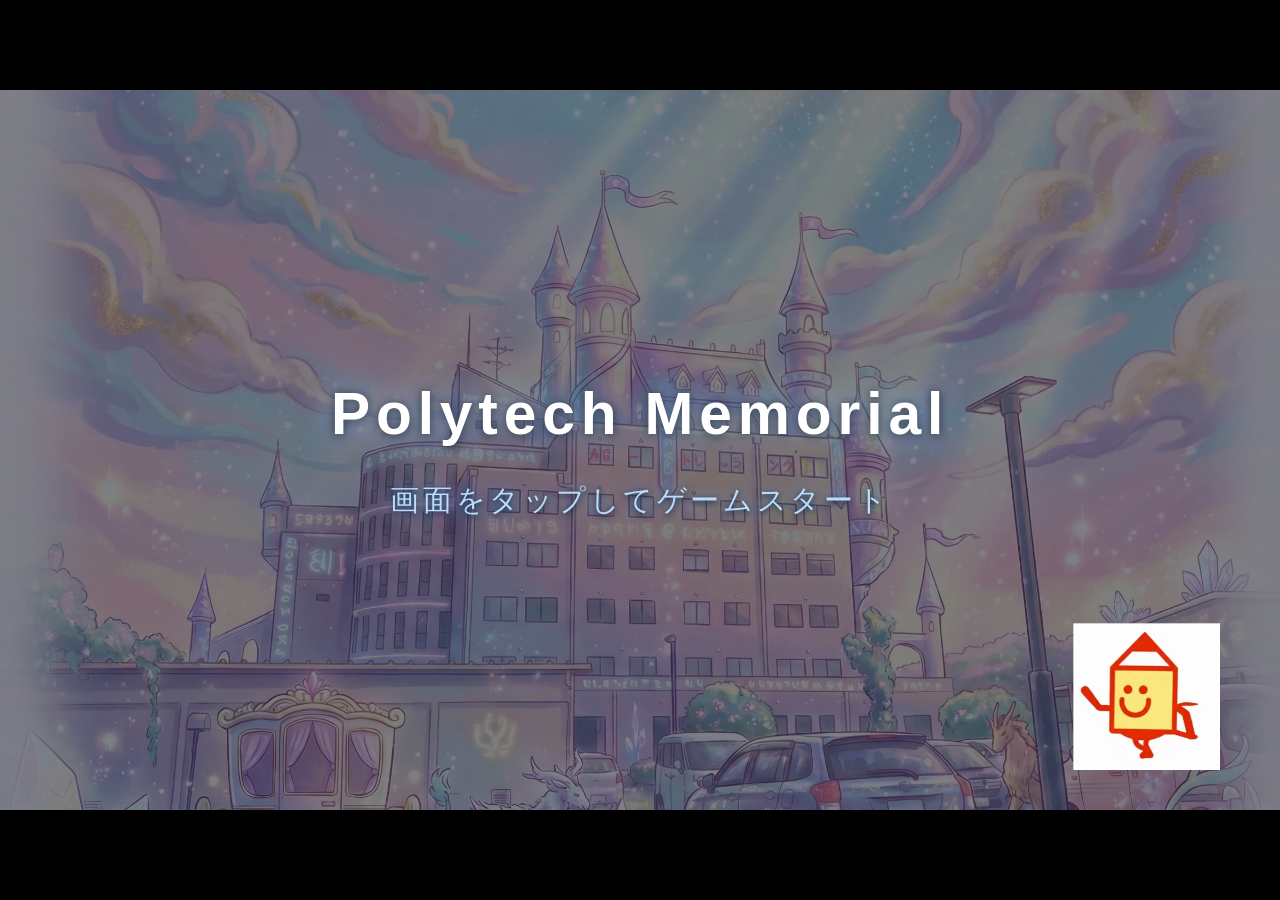
==== commit b08acd63: "feat: スプラッシュ画面を追加（タップ→ローディング遷移） アプリ起動直後に表示するスプラッシュ画面を新規追加。 polytech_outside.webp 背景＋polytech_run.web" ====
--- a/index.html
+++ b/index.html
@@ -17,8 +17,19 @@
 <div id="game-wrapper">
   <div id="game-container">
 
+    <!-- ===== スプラッシュ画面 ===== -->
+    <div id="screen-splash" class="screen active">
+      <img id="splash-bg" src="assets/images/polytech_outside.webp" alt="">
+      <div id="splash-overlay"></div>
+      <img id="splash-run" src="assets/images/polytech_run.webp" alt="">
+      <div id="splash-center">
+        <div id="splash-title">Polytech Memorial</div>
+        <div id="splash-tap-text">画面をタップしてゲームスタート</div>
+      </div>
+    </div>
+
     <!-- ===== ローディング画面 ===== -->
-    <div id="screen-loading" class="screen active">
+    <div id="screen-loading" class="screen hidden">
       <div id="loading-bg-overlay"></div>
       <div id="loading-text-area">
         <p id="loading-message">データを読み込み中...</p>
--- a/css/style.css
+++ b/css/style.css
@@ -80,6 +80,96 @@
   transform: scale(1.05);
 }
 .btn-back-to-title:active { transform: scale(0.97); }
+
+/* ========================================================
+   スプラッシュ画面
+   ======================================================== */
+#screen-splash {
+  background: #000;
+  cursor: pointer;
+}
+
+#splash-bg {
+  position: absolute;
+  inset: 0;
+  width: 100%;
+  height: 100%;
+  object-fit: cover;
+  opacity: 0;
+  animation: splash-fadein 2s ease 0.2s forwards;
+}
+
+#splash-overlay {
+  position: absolute;
+  inset: 0;
+  background: rgba(0, 0, 20, 0.5);
+  z-index: 1;
+}
+
+#splash-run {
+  position: absolute;
+  bottom: 60px;
+  right: 90px;
+  height: 220px;
+  width: auto;
+  z-index: 5;
+  opacity: 0;
+  animation: splash-fadein 1.2s ease 0.8s forwards;
+}
+
+#splash-center {
+  position: absolute;
+  top: 50%;
+  left: 50%;
+  transform: translate(-50%, -50%);
+  z-index: 10;
+  text-align: center;
+  pointer-events: none;
+}
+
+#splash-title {
+  font-size: 88px;
+  font-weight: bold;
+  color: #fff;
+  letter-spacing: 0.1em;
+  text-shadow: 0 0 50px rgba(140, 200, 255, 0.9), 0 2px 16px rgba(0, 0, 0, 0.85);
+  opacity: 0;
+  animation: splash-fadein 1.5s ease 0.5s forwards;
+  margin-bottom: 50px;
+  white-space: nowrap;
+}
+
+#splash-tap-text {
+  font-size: 44px;
+  color: #b8ddff;
+  letter-spacing: 0.12em;
+  text-shadow: 0 0 24px rgba(80, 160, 255, 0.85), 0 2px 10px rgba(0, 0, 0, 0.9);
+  animation: splash-text-pulse 2s ease-in-out 2s infinite;
+}
+
+@keyframes splash-fadein {
+  from { opacity: 0; }
+  to   { opacity: 1; }
+}
+
+@keyframes splash-text-pulse {
+  0%   { opacity: 0; }
+  25%  { opacity: 1; }
+  70%  { opacity: 1; }
+  88%  { opacity: 0.25; }
+  100% { opacity: 0.25; }
+}
+
+/* タップ後のフェードアウト */
+#screen-splash.splash-fadeout {
+  animation: splash-screen-out 0.7s ease forwards;
+  pointer-events: none;
+}
+
+@keyframes splash-screen-out {
+  from { opacity: 1; }
+  to   { opacity: 0; }
+}
 
 /* ========================================================
    ローディング画面
@@ -290,7 +380,7 @@
 
 #title-mode2-overlay {
   position: absolute;
-  top: 0;
+  top: 10px;
   left: 50%;
   transform: translateX(-50%);
   width: 75%;
@@ -975,112 +1065,6 @@
 }
 
 
-/* キャラ人数に応じた画像サイズ調整 */
-/* 1〜3人: 最大480px → 430px（type-textとの被りを防ぐ） */
-#ending-chars-container[data-count="1"] .ending-char-img,
-#ending-chars-container[data-count="2"] .ending-char-img,
-#ending-chars-container[data-count="3"] .ending-char-img {
-  max-height: 430px;
-}
-
-/* 4〜5人: スペース節約のため縮小 */
-#ending-chars-container[data-count="4"] .ending-char-img,
-#ending-chars-container[data-count="5"] .ending-char-img {
-  max-height: 370px;
-}
-
-#ending-chars-container[data-count="4"] .ending-char-name,
-#ending-chars-container[data-count="5"] .ending-char-name {
-  font-size: 26px;
-}
-
-/* ---- エンディングタイプテキスト 加飾 ---- */
-
-/* GOOD END: 金色グロー（縁取り＋パルスグロー） */
-#ending-type-text.end-good {
-  color: #FFE566;
-  background: none;
-  border: none;
-  animation: end-good-glow 2s ease-in-out infinite;
-  text-shadow:
-    -3px -3px 0 rgba(0,0,0,0.95),
-     3px -3px 0 rgba(0,0,0,0.95),
-    -3px  3px 0 rgba(0,0,0,0.95),
-     3px  3px 0 rgba(0,0,0,0.95),
-    0 0 30px #FFD700,
-    0 0 75px rgba(255, 160, 0, 1.0),
-    0 0 150px rgba(255, 100, 0, 0.6);
-}
-@keyframes end-good-glow {
-  0%, 100% {
-    filter: drop-shadow(0 0 38px rgba(255, 200, 0, 0.75))
-            drop-shadow(0 0 90px rgba(255, 140, 0, 0.45));
-  }
-  50% {
-    filter: drop-shadow(0 0 83px rgba(255, 220, 0, 1.0))
-            drop-shadow(0 0 165px rgba(255, 180, 0, 0.83))
-            drop-shadow(0 0 270px rgba(255, 100, 0, 0.38));
-  }
-}
-
-/* NORMAL END: 青銀グロー（縁取り＋フェードグロー） */
-#ending-type-text.end-normal {
-  color: #C8DEFF;
-  background: none;
-  border: none;
-  animation: end-normal-glow 3s ease-in-out infinite;
-  text-shadow:
-    -3px -3px 0 rgba(0,0,0,0.95),
-     3px -3px 0 rgba(0,0,0,0.95),
-    -3px  3px 0 rgba(0,0,0,0.95),
-     3px  3px 0 rgba(0,0,0,0.95),
-    0 0 30px rgba(160, 210, 255, 1.0),
-    0 0 75px rgba(100, 160, 255, 0.75);
-}
-@keyframes end-normal-glow {
-  0%, 100% {
-    filter: drop-shadow(0 0 30px rgba(100, 150, 255, 0.53))
-            drop-shadow(0 0 75px rgba(80, 120, 220, 0.30));
-  }
-  50% {
-    filter: drop-shadow(0 0 68px rgba(140, 200, 255, 0.98))
-            drop-shadow(0 0 135px rgba(90, 140, 255, 0.53))
-            drop-shadow(0 0 210px rgba(60, 100, 220, 0.27));
-  }
-}
-
-/* 浮遊星パーティクル（GOOD END） */
-.end-star {
-  position: absolute;
-  pointer-events: none;
-  z-index: 16;
-  font-style: normal;
-  animation: star-float linear infinite;
-  opacity: 0;
-  user-select: none;
-}
-@keyframes star-float {
-  0%   { transform: translateY(0px) rotate(0deg) scale(0.6);   opacity: 0; }
-  12%  { opacity: 1; }
-  88%  { opacity: 0.9; }
-  100% { transform: translateY(-220px) rotate(400deg) scale(1.3); opacity: 0; }
-}
-
-/* 落下光粒パーティクル（NORMAL END） */
-.end-drop {
-  position: absolute;
-  pointer-events: none;
-  z-index: 16;
-  border-radius: 50% 50% 50% 50% / 60% 60% 40% 40%;
-  animation: drop-fall linear infinite;
-  opacity: 0;
-}
-@keyframes drop-fall {
-  0%   { transform: translateY(0px) scaleX(0.85);   opacity: 0; }
-  8%   { opacity: 0.75; }
-  92%  { opacity: 0.4; }
-  100% { transform: translateY(160px) scaleX(0.85); opacity: 0; }
-}
 
 #ending-confetti-canvas {
   position: absolute;
@@ -1422,6 +1406,8 @@
   text-shadow: 0 0 40px rgba(255,200,0,0.9), 0 4px 20px rgba(0,0,0,0.8);
   animation: clear-pulse 0.8s ease-in-out infinite alternate;
   pointer-events: none;
+  position: relative;
+  z-index: 17;
 }
 
 @keyframes clear-pulse {
@@ -1676,3 +1662,52 @@
   from { opacity: 1; transform: translateX(-50%) translateY(0); }
   to   { opacity: 0; transform: translateX(-50%) translateY(-20px); }
 }
+
+/* キャラ人数に応じた画像サイズ調整 */
+#ending-chars-container[data-count="1"] .ending-char-img,
+#ending-chars-container[data-count="2"] .ending-char-img,
+#ending-chars-container[data-count="3"] .ending-char-img {
+  max-height: 430px;
+}
+#ending-chars-container[data-count="4"] .ending-char-img,
+#ending-chars-container[data-count="5"] .ending-char-img {
+  max-height: 370px;
+}
+#ending-chars-container[data-count="4"] .ending-char-name,
+#ending-chars-container[data-count="5"] .ending-char-name {
+  font-size: 26px;
+}
+
+/* 浮遊星パーティクル（GOOD END・filter なし軽量版） */
+.end-star {
+  position: absolute;
+  pointer-events: none;
+  z-index: 16;
+  font-style: normal;
+  animation: star-float linear infinite;
+  opacity: 0;
+  user-select: none;
+}
+@keyframes star-float {
+  0%   { transform: translateY(0px) rotate(0deg) scale(0.6);   opacity: 0; }
+  12%  { opacity: 1; }
+  88%  { opacity: 0.9; }
+  100% { transform: translateY(-220px) rotate(400deg) scale(1.3); opacity: 0; }
+}
+
+/* 落下光粒パーティクル（NORMAL END・box-shadow なし軽量版） */
+.end-drop {
+  position: absolute;
+  pointer-events: none;
+  z-index: 16;
+  border-radius: 50% 50% 50% 50% / 60% 60% 40% 40%;
+  animation: drop-fall linear infinite;
+  opacity: 0;
+}
+@keyframes drop-fall {
+  0%   { transform: translateY(0px) scaleX(0.85);   opacity: 0; }
+  8%   { opacity: 0.75; }
+  92%  { opacity: 0.4; }
+  100% { transform: translateY(160px) scaleX(0.85); opacity: 0; }
+}
+
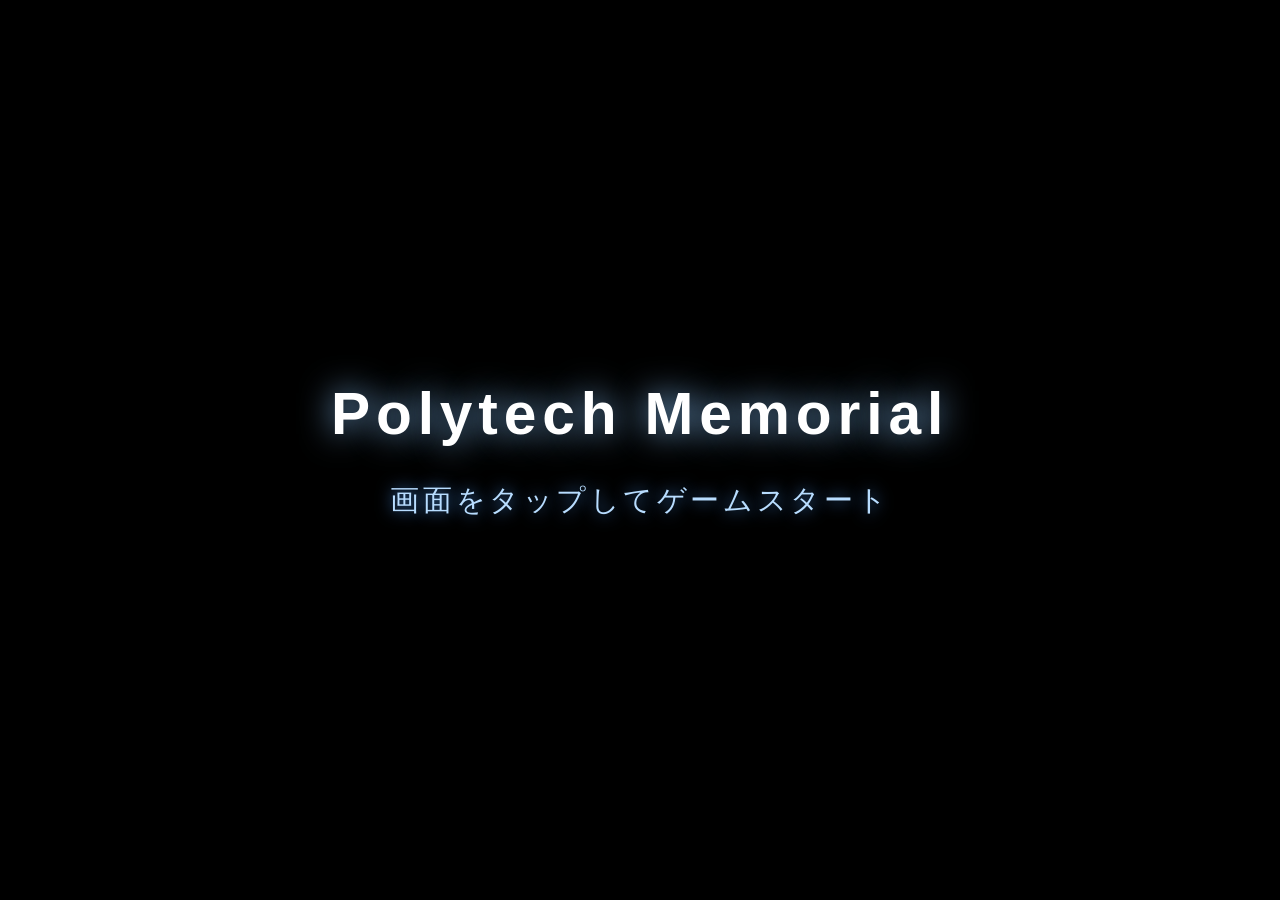
==== commit af550f07: "fix: スプラッシュ画面を黒背景のみに変更、画像はJSでプリロード 背景画像・右下画像の表示を廃止し、純粋な黒背景＋テキストのみに。 polytech_outside.webp と polytech" ====
--- a/index.html
+++ b/index.html
@@ -19,9 +19,6 @@
 
     <!-- ===== スプラッシュ画面 ===== -->
     <div id="screen-splash" class="screen active">
-      <img id="splash-bg" src="assets/images/polytech_outside.webp" alt="">
-      <div id="splash-overlay"></div>
-      <img id="splash-run" src="assets/images/polytech_run.webp" alt="">
       <div id="splash-center">
         <div id="splash-title">Polytech Memorial</div>
         <div id="splash-tap-text">画面をタップしてゲームスタート</div>
--- a/css/style.css
+++ b/css/style.css
@@ -87,34 +87,6 @@
 #screen-splash {
   background: #000;
   cursor: pointer;
-}
-
-#splash-bg {
-  position: absolute;
-  inset: 0;
-  width: 100%;
-  height: 100%;
-  object-fit: cover;
-  opacity: 0;
-  animation: splash-fadein 2s ease 0.2s forwards;
-}
-
-#splash-overlay {
-  position: absolute;
-  inset: 0;
-  background: rgba(0, 0, 20, 0.5);
-  z-index: 1;
-}
-
-#splash-run {
-  position: absolute;
-  bottom: 60px;
-  right: 90px;
-  height: 220px;
-  width: auto;
-  z-index: 5;
-  opacity: 0;
-  animation: splash-fadein 1.2s ease 0.8s forwards;
 }
 
 #splash-center {
